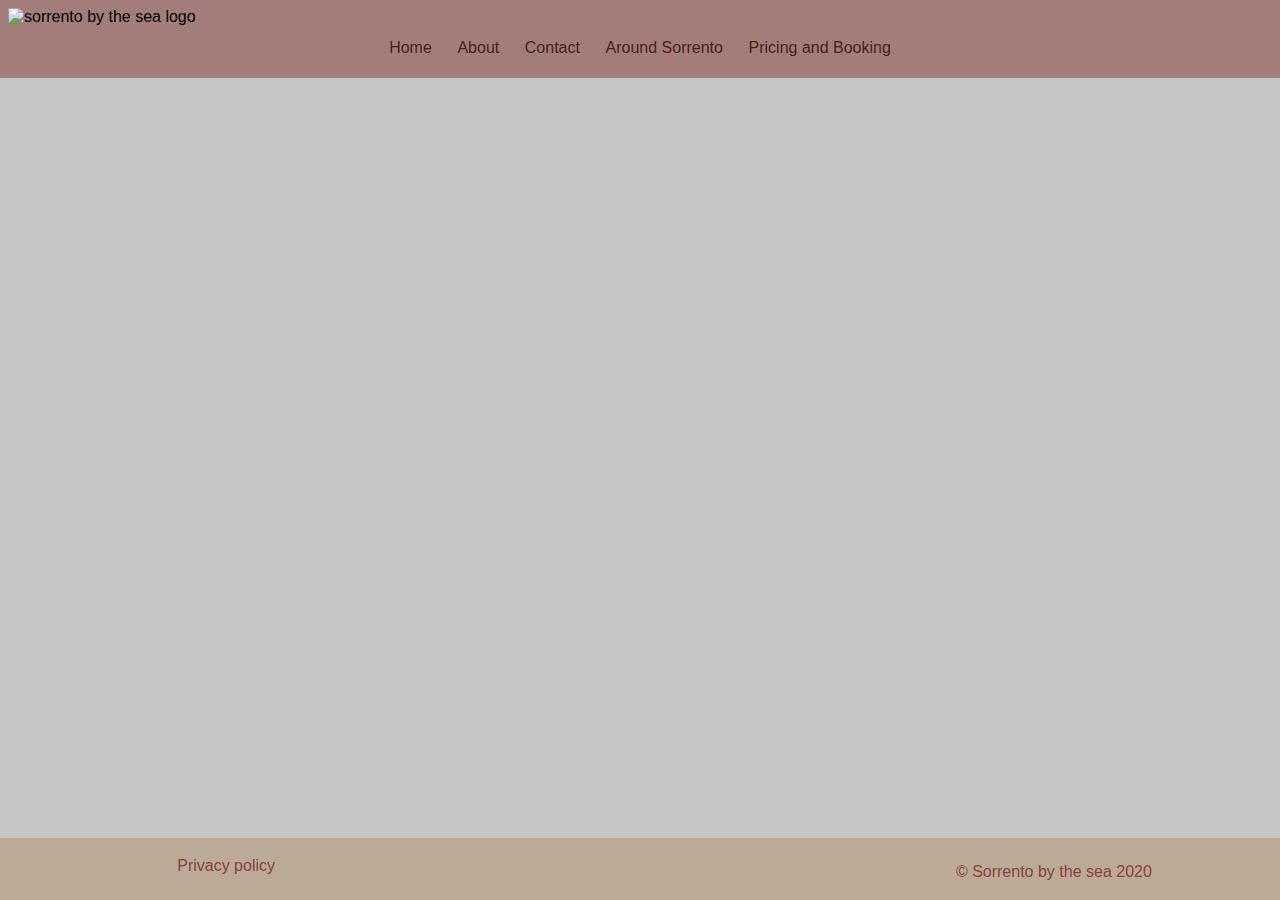
==== about.html @ cc8128b2 "added code to pages" ====
<!DOCTYPE html>
<html lang="en">
<head>
    <title>About Sorrento</title>
    <link rel="stylesheet" href="https://cdnjs.cloudflare.com/ajax/libs/font-awesome/5.15.1/css/all.min.css" integrity="sha512-+4zCK9k+qNFUR5X+cKL9EIR+ZOhtIloNl9GIKS57V1MyNsYpYcUrUeQc9vNfzsWfV28IaLL3i96P9sdNyeRssA==" crossorigin="anonymous" />
    <link rel="stylesheet" href="styles.css">
    <meta name="viewport" content="width,initial-scale=1"> 
    <meta charset="UTF-8">
    <link rel="icon" href="images/1-2-beach-png-images.png">
</head>
<body>
    <header class="header">
        <img class="logo" src="images/sorrento_by_the_sea_logo.jpg" alt="sorrento by the sea logo">
        <nav class="navigation">
            <a href="index.html">Home</a>
            <a href="about.html" class="active">About</a>
            <a href="contact.html">Contact</a>
            <a href="aroundsorrento.html">Around Sorrento</a>
            <a href="pricingandbooking.html">Pricing and Booking</a>
        </nav>
    </header>
    <main class="content"></main>
    <footer class="footer">
        <nav class="secondary-nav">
            <a href="privacy.html">Privacy policy</a>
        </nav>
        <nav class="social">
            <a href="https://instagram.com/sorrentoVictoria">
                <i class="fab fa-instagram"></i>
            </a>
            <a href="https://facebook.com/sorrentoVictoria">
                <i class="fab fa-facebook-f"></i>
            </a>
            <a href="https://airbnb.com/sorrento">
                <i class="fab fa-airbnb"></i>
            </a>
        </nav>
        <p class="copyright">
            &copy; Sorrento by the sea 2020
        </p>
    </footer>
</body>
</html>
---- styles.css ----
/* variables */
:root {
    --main-font: Helvetica, Calibri, sans-serif;
    --nav-link: #4d1d18;
    --nav-hover: #555555;
    --main-heading: #87423c;
    --main-heading-size: 36px;
    --sub-heading: #4d1d18;
    --sub-heading-size: 24px;
    --content-lh: 150%;
    --content-link: #87423c;
    --footer-link: #87423c;
    /* theme colors */
--primary-color: #5e201dff;
--primary-light: #a37d79ff;
--primary-mid: #c5c7c6ff;
--secondary-dark: #434f41ff;
--light-brown: #bcaa99ff;
}

html {
    min-height: 100vh;
}

body {
    font-family: var(--main-font);
    background-color: var(--primary-mid);
    min-height: 100vh;
    display: grid;
    grid-template-rows: auto 1fr auto;
    margin: 0;
}

h1 {
    color: var(--main-heading);
    font-size: var(--main-heading-size);
}

h2 {
    color: var(--sub-heading);
    font-size: var(--sub-heading-size);
}

.header {
    background-color: var(--primary-light);
    padding: 0.5em;
    display: grid;
    grid-template-rows: auto auto;
}

.logo {
    width: 300px;
    justify-self: start;
    align-self: center;
}


.navigation {
    display: flex;
    flex-direction: row;
    justify-self: center;
    align-self: center;
    
}

.navigation a {
    text-decoration: none;
    color: var(--nav-link);
    padding: 0.8em;
}

.navigation a:hover {
    color: var(--nav-hover);
}

.active {
    
}
.content {
    line-height: var(--content-lh);
}

.content a {
    color: var(--content-link);
}
.footer {
    color: var(--footer-link);
    display: grid;
    grid-template-columns: 1fr 1fr 1fr;
    background-color: var(--light-brown);
    padding: 1.2em;
}

.social {
    grid-column-start: 2;
    justify-self: center;
}

.social a {
    color: var(--footer-link);
    text-decoration: none;
    padding: 0.8em 1em;
    font-size: 1.3em;
}

.secondary-nav {
    grid-column-start: 1;
    justify-self: center;
}

.secondary-nav a {
    text-decoration: none;
    color: var(--footer-link);
    align-self: end;
}

.copyright {
    grid-column-start: 3;
    justify-self: center;
    align-self: end;
    margin: 0;
}
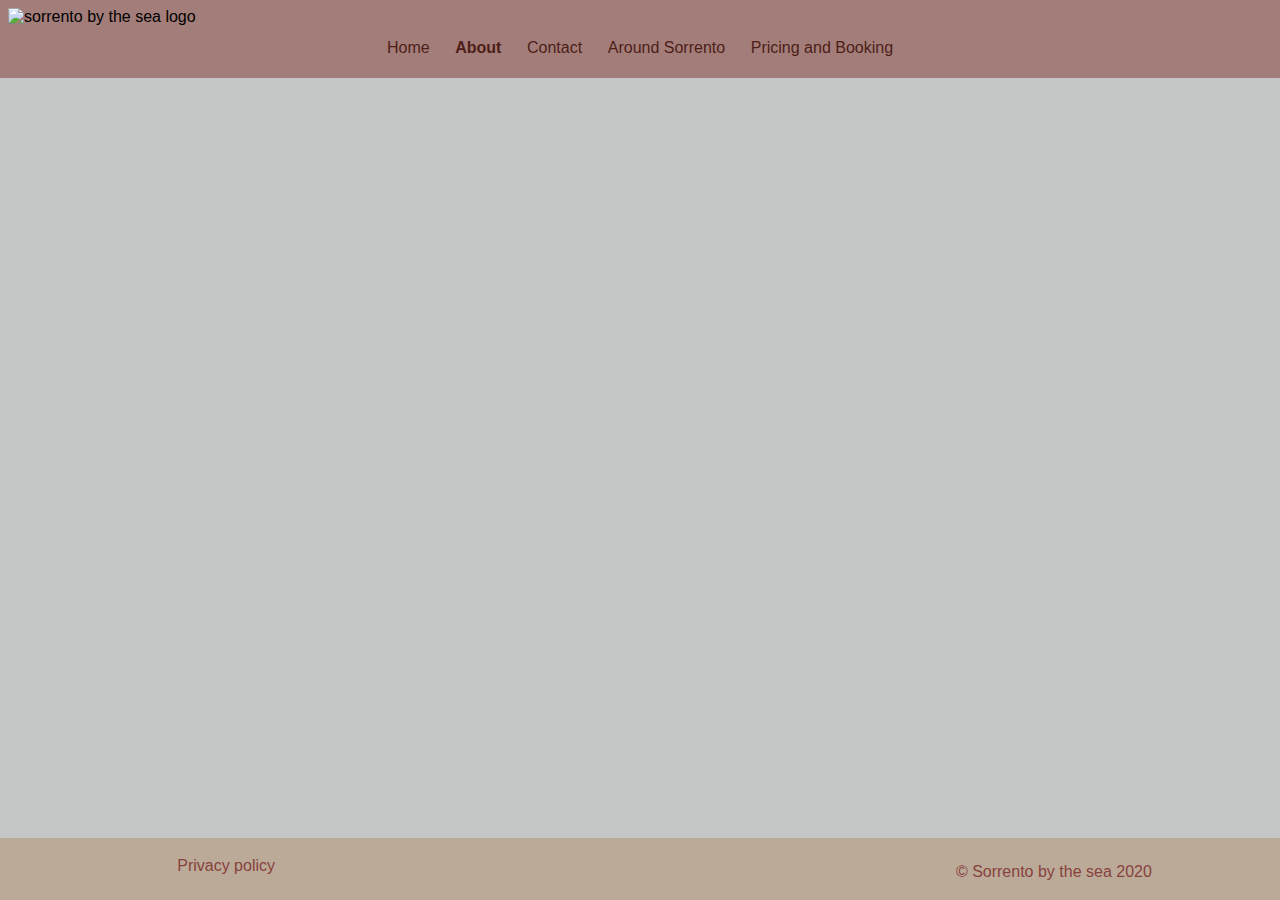
==== commit f530c0f0: "added styles to conact form" ====
--- a/about.html
+++ b/about.html
@@ -25,13 +25,13 @@
             <a href="privacy.html">Privacy policy</a>
         </nav>
         <nav class="social">
-            <a href="https://instagram.com/sorrentoVictoria">
+            <a href="https://www.instagram.com/explore/locations/236013311/sorrento-victoria-australia/">
                 <i class="fab fa-instagram"></i>
             </a>
             <a href="https://facebook.com/sorrentoVictoria">
                 <i class="fab fa-facebook-f"></i>
             </a>
-            <a href="https://airbnb.com/sorrento">
+            <a href="https://www.airbnb.com.au/sorrento-australia/stays">
                 <i class="fab fa-airbnb"></i>
             </a>
         </nav>
--- a/styles.css
+++ b/styles.css
@@ -54,7 +54,9 @@
     align-self: center;
 }
 
+.home link {
 
+}
 .navigation {
     display: flex;
     flex-direction: row;
@@ -73,8 +75,8 @@
     color: var(--nav-hover);
 }
 
-.active {
-    
+.navigation .active {
+    font-weight: bold;
 }
 .content {
     line-height: var(--content-lh);
@@ -119,4 +121,38 @@
     justify-self: center;
     align-self: end;
     margin: 0;
+}
+/* contact page */
+#contact {
+    max-width: 640px;
+    margin: auto;
+    margin-top: 4em;
+}
+
+.lable {
+    display: block;
+    margin-top: 1em;
+}
+
+.input {
+    min-width: 100%;
+    padding: 0.5em;
+    border: 1px solid var(--primary-light);
+    border-radius: 0.5em;
+    box-sizing: border-box;
+}
+
+.buttons {
+    display: flex;
+    flex-direction: row;
+    justify-content: space-between;
+}
+
+.button {
+    padding: 0.5em;
+    background-color: var(--primary-color);
+    color: white;
+    min-width: width 80px;
+    border: 1px solid var(--primary-color);
+    border-radius: 0.5em;
 }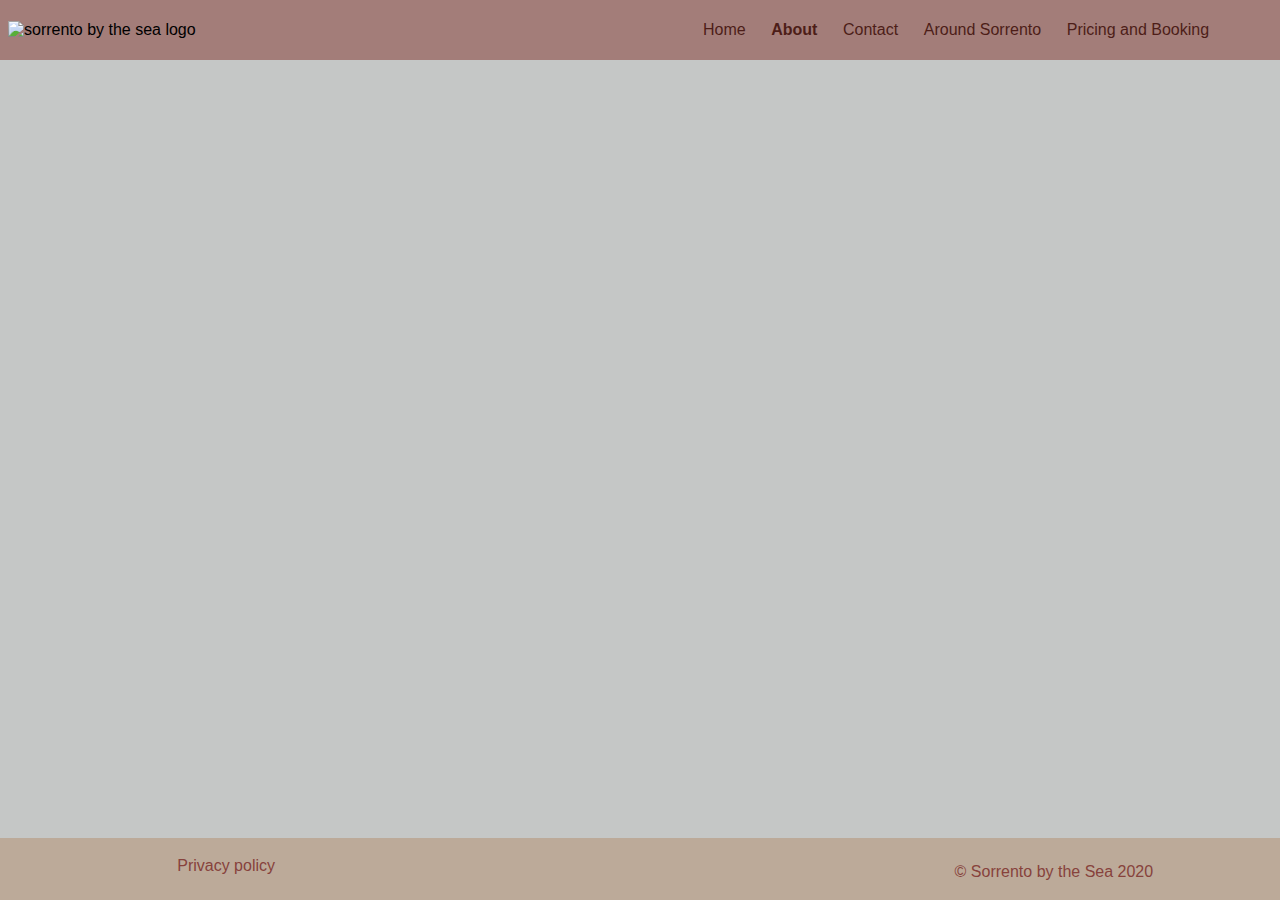
==== commit 9fed98ae: "update css for contact page" ====
--- a/about.html
+++ b/about.html
@@ -36,7 +36,7 @@
             </a>
         </nav>
         <p class="copyright">
-            &copy; Sorrento by the sea 2020
+            &copy; Sorrento by the Sea 2020
         </p>
     </footer>
 </body>
--- a/styles.css
+++ b/styles.css
@@ -45,7 +45,7 @@
     background-color: var(--primary-light);
     padding: 0.5em;
     display: grid;
-    grid-template-rows: auto auto;
+    grid-template-columns: 1fr 1fr;
 }
 
 .logo {
@@ -54,8 +54,8 @@
     align-self: center;
 }
 
-.home link {
-
+.home-link {
+    justify-self: center;
 }
 .navigation {
     display: flex;
@@ -129,7 +129,7 @@
     margin-top: 4em;
 }
 
-.lable {
+.label {
     display: block;
     margin-top: 1em;
 }
@@ -152,7 +152,7 @@
     padding: 0.5em;
     background-color: var(--primary-color);
     color: white;
-    min-width: width 80px;
+    min-width: 80px;
     border: 1px solid var(--primary-color);
     border-radius: 0.5em;
 }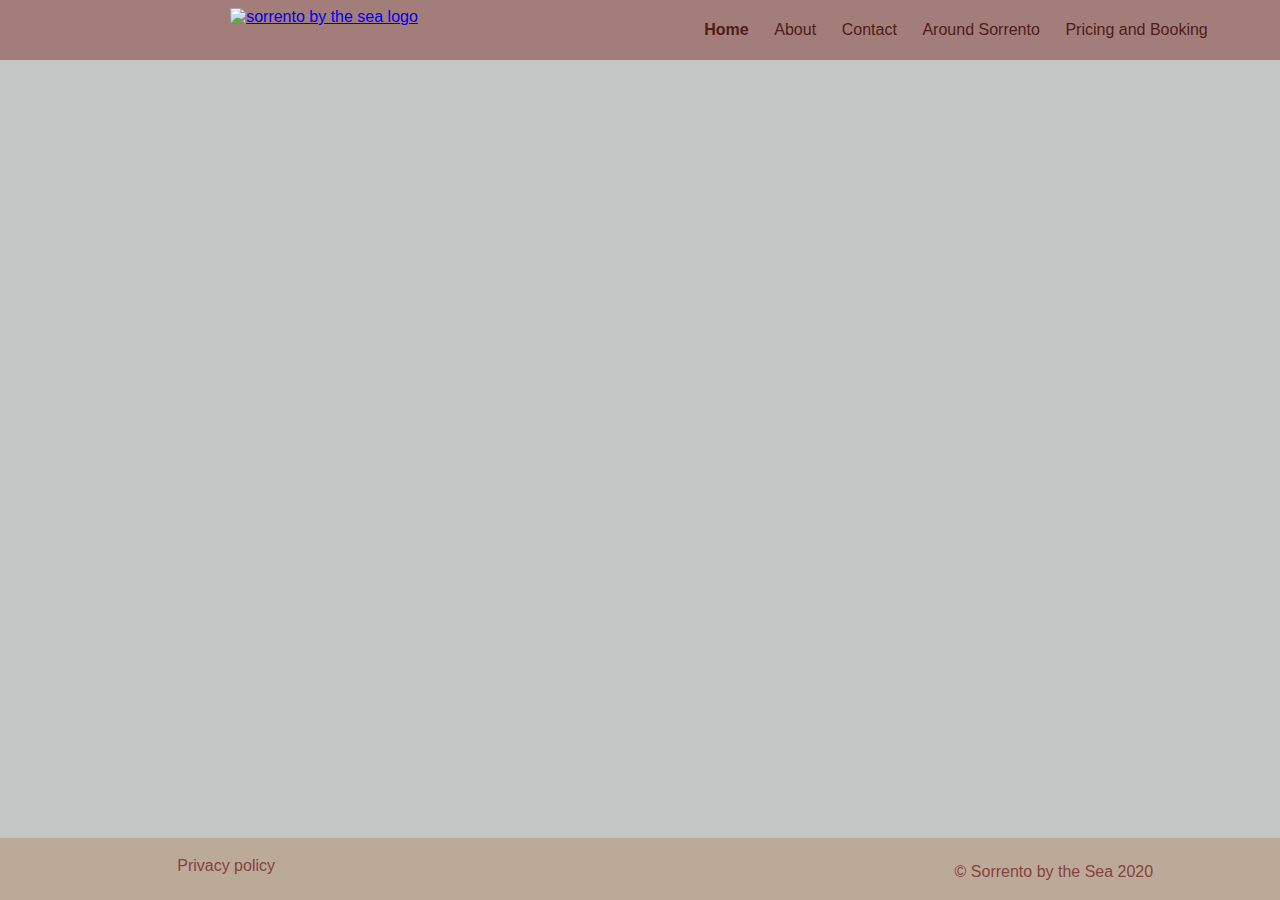
==== commit 322e0d92: "added to responsive.css" ====
--- a/about.html
+++ b/about.html
@@ -4,16 +4,23 @@
     <title>About Sorrento</title>
     <link rel="stylesheet" href="https://cdnjs.cloudflare.com/ajax/libs/font-awesome/5.15.1/css/all.min.css" integrity="sha512-+4zCK9k+qNFUR5X+cKL9EIR+ZOhtIloNl9GIKS57V1MyNsYpYcUrUeQc9vNfzsWfV28IaLL3i96P9sdNyeRssA==" crossorigin="anonymous" />
     <link rel="stylesheet" href="styles.css">
+    <link rel="stylesheet" href="responsive.css">
     <meta name="viewport" content="width,initial-scale=1"> 
     <meta charset="UTF-8">
     <link rel="icon" href="images/1-2-beach-png-images.png">
+    <script src="script.js"></script>
 </head>
 <body>
     <header class="header">
+        <a href="index.html" class="home-link">
         <img class="logo" src="images/sorrento_by_the_sea_logo.jpg" alt="sorrento by the sea logo">
+        </a> 
+        <button id="navbutton">
+            <i class="fas fa-bars"></i>
+        </button>
         <nav class="navigation">
-            <a href="index.html">Home</a>
-            <a href="about.html" class="active">About</a>
+            <a href="index.html" class="active">Home</a>
+            <a href="about.html">About</a>
             <a href="contact.html">Contact</a>
             <a href="aroundsorrento.html">Around Sorrento</a>
             <a href="pricingandbooking.html">Pricing and Booking</a>
--- a/styles.css
+++ b/styles.css
@@ -56,6 +56,22 @@
 
 .home-link {
     justify-self: center;
+}
+
+#navbutton {
+width: 52px;
+height: 52px;
+background-color: transparent;
+border: 1px solid var(--secondary-dark);
+color: var(--secondary-dark);
+font-size: 28px;
+border-radius: 0.3rem;
+display: none;
+}
+
+#navbutton:focus {
+    outline: transparent;
+    background-color: var(--nav-link);
 }
 .navigation {
     display: flex;
--- a/responsive.css
+++ b/responsive.css
@@ -0,0 +1,45 @@
+/* responsive styles */
+@media screen and ( max-width: 576px ) {
+    /*   when media is screen and its max width is smaller than 576px, the following rules are applied */
+      .header {
+        grid-template-columns: 1fr 1fr;
+      }
+      .home-link {
+          justify-self: start; 
+          grid-row-start: 1;
+          grid-column-start: 1;
+      }
+      #navbutton {
+        display: block;
+        grid-row-start: 1;
+        grid-column-start: 2;
+        justify-self: end;
+        margin: 0.3em;
+      }
+      .logo {
+        grid-row-start: 1;
+        grid-column-start: 1;
+        max-width: 200px;
+        justify-self: start;
+        align-self: center;
+      }
+      .navigation {
+        flex-direction: column;
+        min-width: 100vh;
+        grid-row-start: 1;
+        grid-column-start: 1;
+        grid-column-end: 3;
+        max-height: 0;
+        overflow: hidden;
+      }
+      .navigation.open {
+        max-height: 50vh;
+      }
+      .navigation a {
+        border-bottom: 1px solid #4d1d18;
+      }
+
+      .social {
+          
+      }
+    }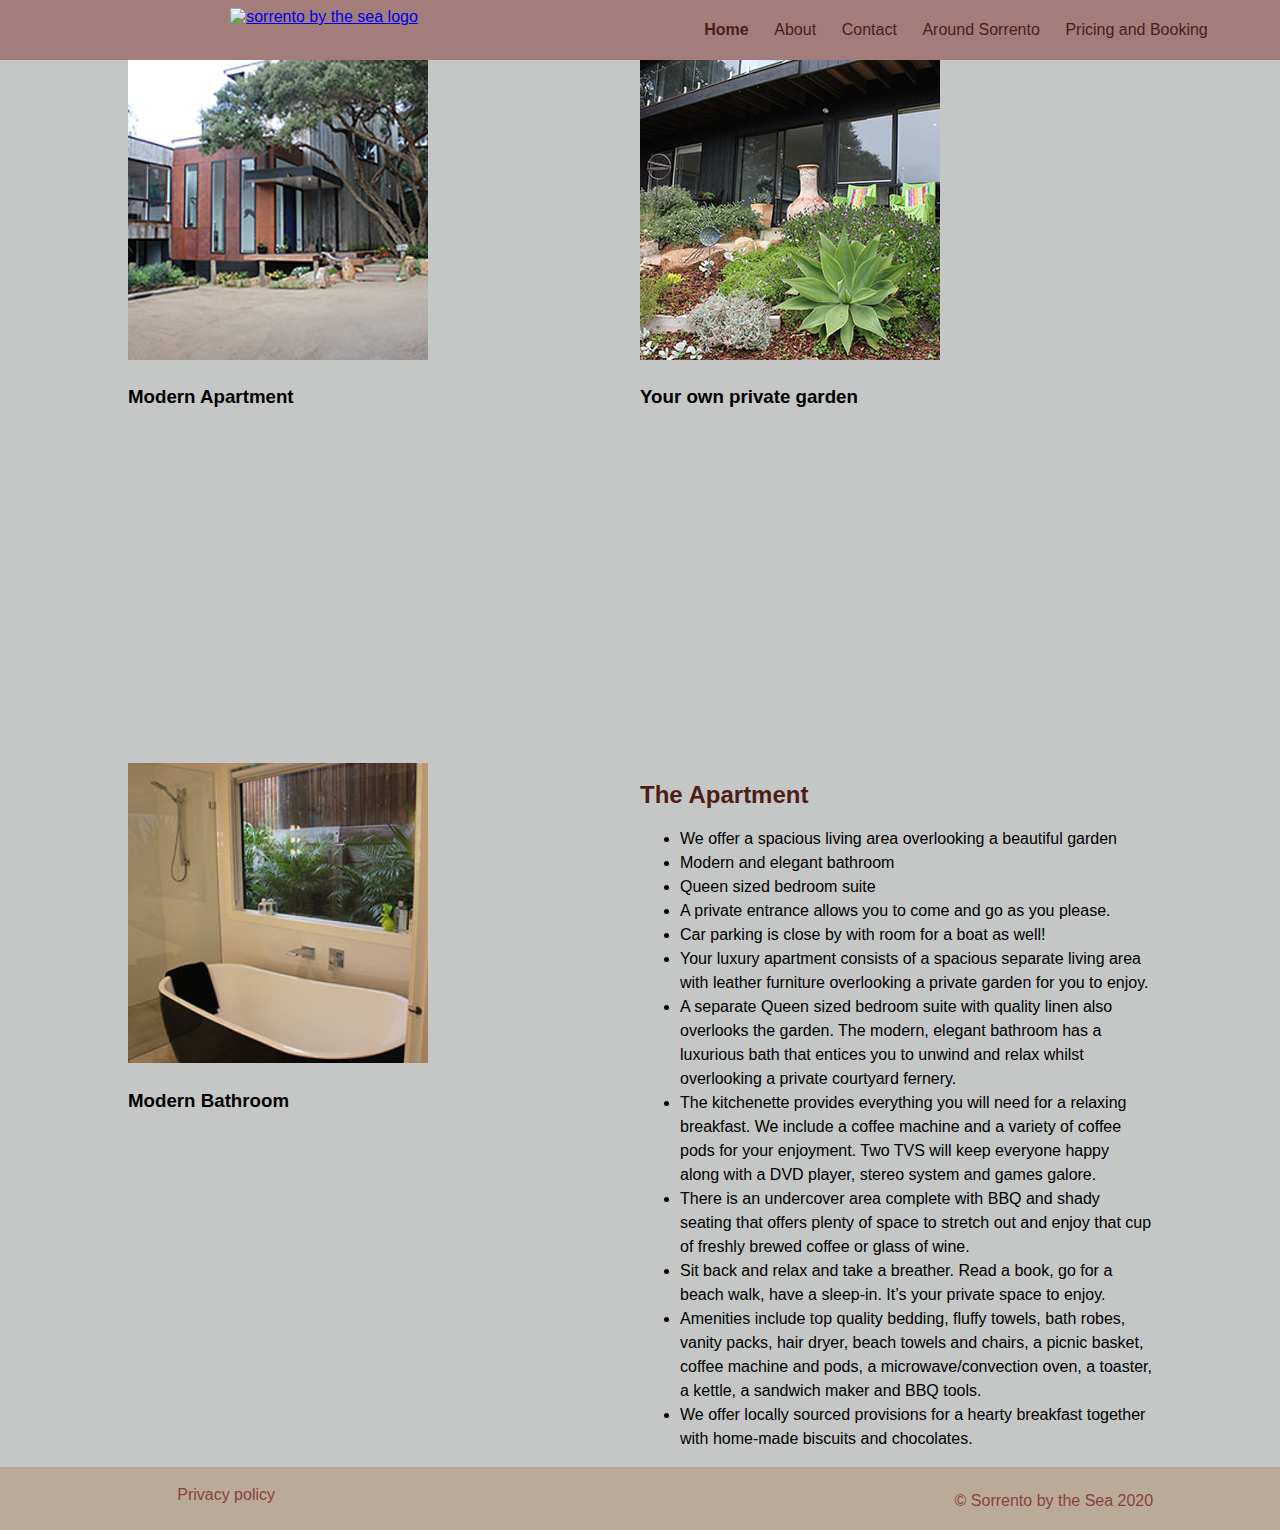
==== commit 75051aef: "Adding main cont to index, about & arroundsorrento" ====
--- a/about.html
+++ b/about.html
@@ -1,20 +1,23 @@
 <!DOCTYPE html>
 <html lang="en">
+
 <head>
-    <title>About Sorrento</title>
-    <link rel="stylesheet" href="https://cdnjs.cloudflare.com/ajax/libs/font-awesome/5.15.1/css/all.min.css" integrity="sha512-+4zCK9k+qNFUR5X+cKL9EIR+ZOhtIloNl9GIKS57V1MyNsYpYcUrUeQc9vNfzsWfV28IaLL3i96P9sdNyeRssA==" crossorigin="anonymous" />
+    <title>Welcome to Sorrento by the Sea </title>
+    <meta charset="UTF-8">
+    <meta name="viewport" content="width,initial-scale=1">
+    <link rel="stylesheet" href="https://cdnjs.cloudflare.com/ajax/libs/font-awesome/5.15.1/css/all.min.css"
+        integrity="sha512-+4zCK9k+qNFUR5X+cKL9EIR+ZOhtIloNl9GIKS57V1MyNsYpYcUrUeQc9vNfzsWfV28IaLL3i96P9sdNyeRssA=="
+        crossorigin="anonymous" />
     <link rel="stylesheet" href="styles.css">
     <link rel="stylesheet" href="responsive.css">
-    <meta name="viewport" content="width,initial-scale=1"> 
-    <meta charset="UTF-8">
     <link rel="icon" href="images/1-2-beach-png-images.png">
     <script src="script.js"></script>
-</head>
+
 <body>
     <header class="header">
         <a href="index.html" class="home-link">
-        <img class="logo" src="images/sorrento_by_the_sea_logo.jpg" alt="sorrento by the sea logo">
-        </a> 
+            <img class="logo" src="images/sorrento_by_the_sea_logo.jpg" alt="sorrento by the sea logo">
+        </a>
         <button id="navbutton">
             <i class="fas fa-bars"></i>
         </button>
@@ -26,7 +29,49 @@
             <a href="pricingandbooking.html">Pricing and Booking</a>
         </nav>
     </header>
-    <main class="content"></main>
+    <main class="content">
+        <div class="item">
+            <img src="images/apartment_front.jpg">
+            <h3>Modern Apartment</h3>
+        </div>
+        <div class="item">
+            <img src="images/apartment_garden.jpg">
+            <h3>Your own private garden</h3>
+        </div>
+        <div class="item">
+            <img src="images/apartment_bath.jpg">
+            <h3>Modern Bathroom</h3>
+        </div>
+            <div class="wide">
+                <h2>The Apartment</h2>
+                <ul>
+                    <li>We offer a spacious living area overlooking a beautiful garden</li>
+                    <li>Modern and elegant bathroom</li>
+                    <li>Queen sized bedroom suite</li>
+                    <li>A private entrance allows you to come and go as you please.</li>
+                    <li>Car parking is close by with room for a boat as well!</li>
+                    <li>Your luxury apartment consists of a spacious separate living area with leather furniture
+                        overlooking a private garden for you to enjoy. </li>
+                    <li>A separate Queen sized bedroom suite with quality linen also overlooks the garden. The modern,
+                        elegant bathroom has a luxurious bath that entices you to unwind and relax whilst overlooking a
+                        private courtyard fernery. </li>
+                    <li>The kitchenette provides everything you will need for a relaxing breakfast. We include a coffee
+                        machine and a variety of coffee pods for your enjoyment. Two TVS will keep everyone happy along
+                        with a DVD player, stereo system and games galore. </li>
+                    <li>There is an undercover area complete with BBQ and shady seating that offers plenty of space to
+                        stretch out and enjoy that cup of freshly brewed coffee or glass of wine. </li>
+                    <li>Sit back and relax and take a breather. Read a book, go for a beach walk, have a sleep-in. It’s
+                        your private space to enjoy.
+                    <li>Amenities include top quality bedding, fluffy towels, bath robes, vanity packs, hair dryer,
+                        beach towels and chairs, a picnic basket, coffee machine and pods, a microwave/convection oven,
+                        a toaster, a kettle, a sandwich maker and BBQ tools. </li>
+                    <li>We offer locally sourced provisions for a hearty breakfast together with home-made biscuits and
+                        chocolates.</li>
+
+                </ul>
+            </div>
+        </div>
+    </main>
     <footer class="footer">
         <nav class="secondary-nav">
             <a href="privacy.html">Privacy policy</a>
@@ -47,4 +92,5 @@
         </p>
     </footer>
 </body>
+
 </html>--- a/styles.css
+++ b/styles.css
@@ -96,6 +96,12 @@
 }
 .content {
     line-height: var(--content-lh);
+    max-width: 1024px;
+    margin: auto;
+    display: grid;
+    grid-template-columns: 1fr 1fr;
+    grid-template-rows: 1fr 1fr;
+    grid-gap: 0px;
 }
 
 .content a {
@@ -108,6 +114,27 @@
     background-color: var(--light-brown);
     padding: 1.2em;
 }
+#video {
+    grid-column: span 2;
+    justify-self: end;
+}
+.video-paragraph {
+    justify-self: start;
+    align-self: start;
+}
+
+.item {
+    grid-column: span 1;
+}
+
+.item img {
+    max-width: 100%;
+    width: 300px;
+    height: 300px;
+    object-fit: cover;
+    object-position: center;
+    justify-self: end;
+}
 
 .social {
     grid-column-start: 2;
@@ -117,7 +144,7 @@
 .social a {
     color: var(--footer-link);
     text-decoration: none;
-    padding: 0.8em 1em;
+    padding: 0.5em 0.5em;
     font-size: 1.3em;
 }
 
@@ -171,4 +198,13 @@
     min-width: 80px;
     border: 1px solid var(--primary-color);
     border-radius: 0.5em;
+}
+/* slideshow */
+#slideshow {
+    height: 50vh;
+}
+#slideshow .slides img {
+    width: 100%;
+    height: 500px;
+    object-fit: cover;
 }--- a/responsive.css
+++ b/responsive.css
@@ -2,7 +2,7 @@
 @media screen and ( max-width: 576px ) {
     /*   when media is screen and its max width is smaller than 576px, the following rules are applied */
       .header {
-        grid-template-columns: 1fr 1fr;
+        grid-template-columns: 1fr;
       }
       .home-link {
           justify-self: start; 
@@ -25,8 +25,8 @@
       }
       .navigation {
         flex-direction: column;
-        min-width: 100vh;
-        grid-row-start: 1;
+        min-width: auto;
+        grid-row-start: 2;
         grid-column-start: 1;
         grid-column-end: 3;
         max-height: 0;
@@ -38,8 +38,30 @@
       .navigation a {
         border-bottom: 1px solid #4d1d18;
       }
+      .social {
+        justify-self: center;
+        align-self: center;
+      }
+      .social a { 
+      font-size: 1em;
+      padding: 0.2;
+      margin: 0;
+      }
 
-      .social {
-          
+      .copyright {
+        font-size: 0.7em;
+        justify-self: end;
+        align-self: center;
+      }
+      .secondary-nav {
+        font-size: 0.6em;
+        justify-self: center;
+        align-self: center;
+      }
+
+      .footer {
+        display: grid;
+        grid-template-columns: auto 1fr auto;
+        padding: 1em;
       }
     }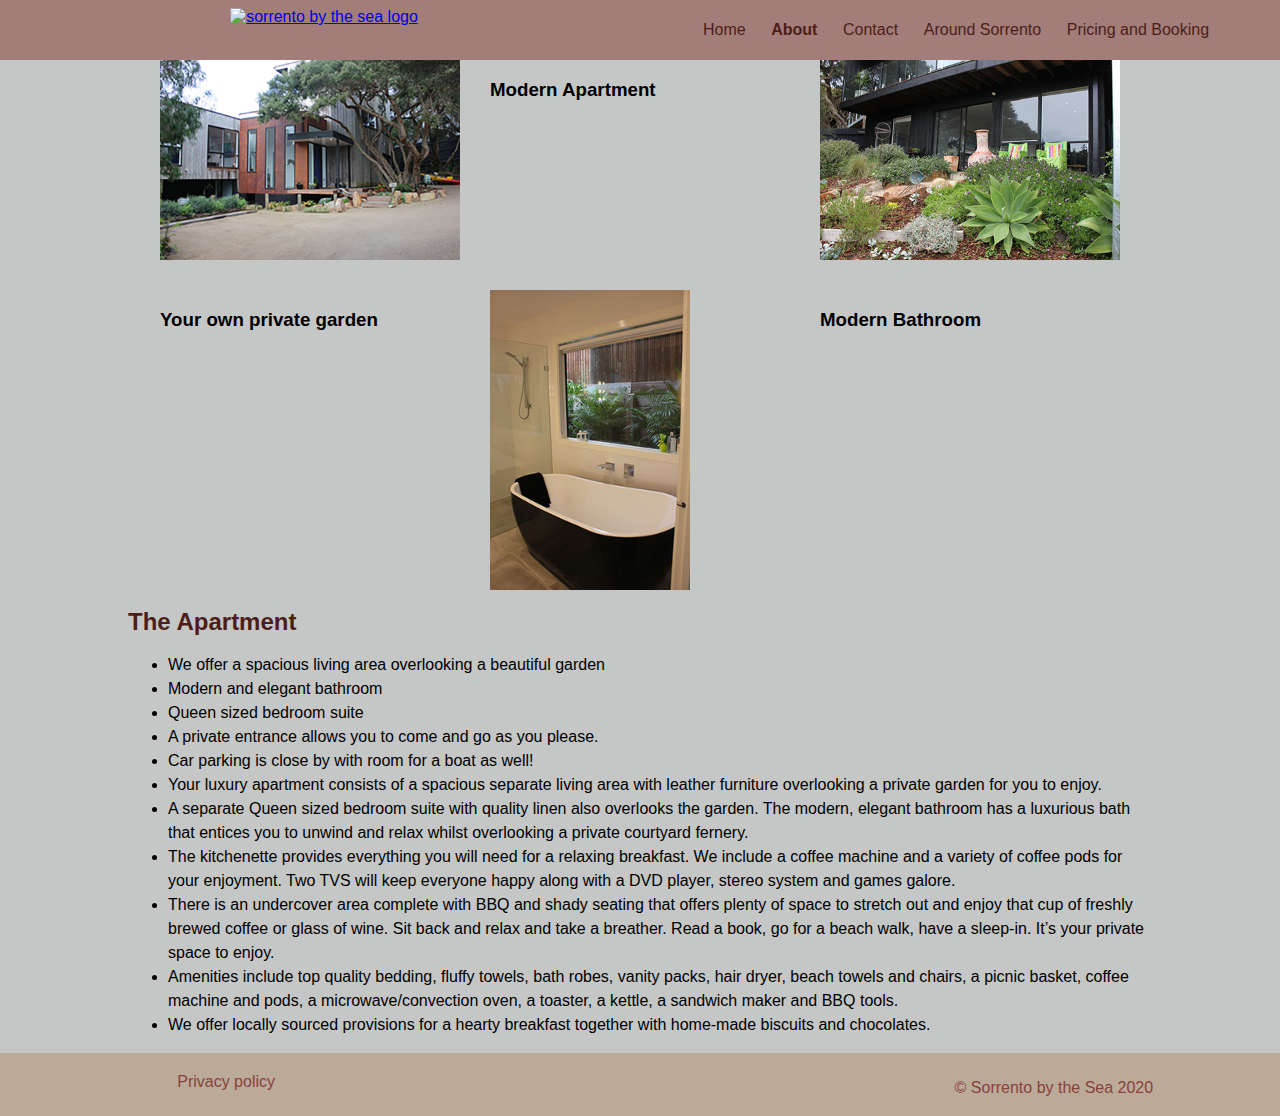
==== commit 6f4dd787: "Active class added" ====
--- a/about.html
+++ b/about.html
@@ -4,7 +4,7 @@
 <head>
     <title>Welcome to Sorrento by the Sea </title>
     <meta charset="UTF-8">
-    <meta name="viewport" content="width,initial-scale=1">
+    <meta name="viewport" content="width=device-width,initial-scale=1">
     <link rel="stylesheet" href="https://cdnjs.cloudflare.com/ajax/libs/font-awesome/5.15.1/css/all.min.css"
         integrity="sha512-+4zCK9k+qNFUR5X+cKL9EIR+ZOhtIloNl9GIKS57V1MyNsYpYcUrUeQc9vNfzsWfV28IaLL3i96P9sdNyeRssA=="
         crossorigin="anonymous" />
@@ -22,26 +22,26 @@
             <i class="fas fa-bars"></i>
         </button>
         <nav class="navigation">
-            <a href="index.html" class="active">Home</a>
-            <a href="about.html">About</a>
+            <a href="index.html" >Home</a>
+            <a href="about.html" class="active">About</a>
             <a href="contact.html">Contact</a>
             <a href="aroundsorrento.html">Around Sorrento</a>
             <a href="pricingandbooking.html">Pricing and Booking</a>
         </nav>
     </header>
-    <main class="content">
-        <div class="item">
+    <main class="main-content">
+        <div class="item-about">
             <img src="images/apartment_front.jpg">
             <h3>Modern Apartment</h3>
-        </div>
-        <div class="item">
+        
             <img src="images/apartment_garden.jpg">
             <h3>Your own private garden</h3>
-        </div>
-        <div class="item">
+        
             <img src="images/apartment_bath.jpg">
             <h3>Modern Bathroom</h3>
         </div>
+       
+        
             <div class="wide">
                 <h2>The Apartment</h2>
                 <ul>
@@ -50,28 +50,28 @@
                     <li>Queen sized bedroom suite</li>
                     <li>A private entrance allows you to come and go as you please.</li>
                     <li>Car parking is close by with room for a boat as well!</li>
-                    <li>Your luxury apartment consists of a spacious separate living area with leather furniture
-                        overlooking a private garden for you to enjoy. </li>
-                    <li>A separate Queen sized bedroom suite with quality linen also overlooks the garden. The modern,
-                        elegant bathroom has a luxurious bath that entices you to unwind and relax whilst overlooking a
-                        private courtyard fernery. </li>
-                    <li>The kitchenette provides everything you will need for a relaxing breakfast. We include a coffee
-                        machine and a variety of coffee pods for your enjoyment. Two TVS will keep everyone happy along
-                        with a DVD player, stereo system and games galore. </li>
-                    <li>There is an undercover area complete with BBQ and shady seating that offers plenty of space to
-                        stretch out and enjoy that cup of freshly brewed coffee or glass of wine. </li>
-                    <li>Sit back and relax and take a breather. Read a book, go for a beach walk, have a sleep-in. It’s
-                        your private space to enjoy.
-                    <li>Amenities include top quality bedding, fluffy towels, bath robes, vanity packs, hair dryer,
-                        beach towels and chairs, a picnic basket, coffee machine and pods, a microwave/convection oven,
-                        a toaster, a kettle, a sandwich maker and BBQ tools. </li>
+                    <li>Your luxury apartment consists of a spacious separate living area with leather furniture overlooking a
+                      private garden for you to enjoy.</li>
+                    <li>A separate Queen sized bedroom suite with quality linen also overlooks the garden. The modern, elegant
+                      bathroom has a luxurious bath that entices you to unwind and relax whilst overlooking a private courtyard
+                      fernery.</li>
+                    <li>The kitchenette provides everything you will need for a relaxing breakfast. We include a coffee machine
+                      and a variety of coffee pods for your enjoyment. Two TVS will keep everyone happy along with a DVD player,
+                      stereo system and games galore. </li>
+                    <li>There is an undercover area complete with BBQ and shady seating that offers plenty of space to stretch out
+                      and enjoy that cup of freshly brewed coffee or glass of wine.
+                      Sit back and relax and take a breather. Read a book, go for a beach walk, have a sleep-in. It’s your private
+                      space to enjoy. </li>
+                    <li>Amenities include top quality bedding, fluffy towels, bath robes, vanity packs, hair dryer, beach towels
+                      and chairs, a picnic basket, coffee machine and pods, a microwave/convection oven, a toaster, a kettle, a
+                      sandwich maker and BBQ tools.</li>
                     <li>We offer locally sourced provisions for a hearty breakfast together with home-made biscuits and
-                        chocolates.</li>
-
-                </ul>
+                      chocolates.</li>
+                  </ul>
             </div>
         </div>
     </main>
+    
     <footer class="footer">
         <nav class="secondary-nav">
             <a href="privacy.html">Privacy policy</a>
--- a/styles.css
+++ b/styles.css
@@ -86,41 +86,76 @@
     color: var(--nav-link);
     padding: 0.8em;
 }
+.navigation a:link {
+    color: var(--nav-link);
+}
+
+.navigation a:visited {
+    color: white;
+}
 
 .navigation a:hover {
     color: var(--nav-hover);
 }
 
+.navigation a:active {
+    color: white;
+}
+
 .navigation .active {
     font-weight: bold;
 }
-.content {
+/* .content {
     line-height: var(--content-lh);
     max-width: 1024px;
     margin: auto;
+    padding: 60px;
     display: grid;
     grid-template-columns: 1fr 1fr;
     grid-template-rows: 1fr 1fr;
     grid-gap: 0px;
+    justify-self: start;
+} */
+
+.content img {
+    justify-self: start;
+    align-self: end;
+    grid-area: 3;
+
 }
 
 .content a {
     color: var(--content-link);
 }
+.main-content {
+    line-height: var(--content-lh);
+    max-width: 1024px;
+    margin: auto;
+    /* display: grid; */
+   
+    /* justify-self: center; */
+    /* align-self: center; */
+}
+
+.item-about img {
+    max-width: 300px;
+    max-height: 300px;
+}
+
+.item-about {
+    display: grid;
+    grid-template-columns:  1fr 1fr 1fr;
+    grid-gap: 30px;
+    align-self: center;
+    justify-self: center;
+}
+
 .footer {
     color: var(--footer-link);
     display: grid;
     grid-template-columns: 1fr 1fr 1fr;
     background-color: var(--light-brown);
     padding: 1.2em;
-}
-#video {
-    grid-column: span 2;
-    justify-self: end;
-}
-.video-paragraph {
-    justify-self: start;
-    align-self: start;
 }
 
 .item {
@@ -170,6 +205,8 @@
     max-width: 640px;
     margin: auto;
     margin-top: 4em;
+    align-self: center;
+    justify-self: center;
 }
 
 .label {
@@ -207,4 +244,68 @@
     width: 100%;
     height: 500px;
     object-fit: cover;
-}+}
+
+.contact-content {
+    display: grid;
+    grid-template-columns: 1fr 1fr;
+    grid-template-rows: 1fr;
+}
+
+#map {
+    justify-self: center;
+    align-self: center;
+}
+
+/* home grid */
+.grid-container {
+    display: grid;
+    margin: 80px;
+    grid-template-columns: 1fr, 1fr;
+    grid-template-rows: 1fr, 1fr;
+    grid-gap: 10px;
+    padding: 10px;
+  }
+  
+  .grid-container > div {
+    text-align: center;
+    padding: 20px 0;
+    font-size: 30px;
+  }
+  
+  .item1 {
+   grid-column: 1;
+  }
+
+  .item2 {
+    grid-column: 2;
+  }
+
+  .item3 {
+    grid-column: 1;
+  }
+
+  .item4 {
+    grid-column: 2;
+  }
+
+  .grid-container {
+      grid-template-areas: 4;
+  }
+
+  #video {
+    grid-column: 2;
+    justify-self: center;
+    max-width: auto;
+}
+
+
+/* .image-text {
+    justify-self: start;
+    grid-area: 4;
+}
+
+.video-text {
+    justify-self: end;
+    grid-column: 1;
+} */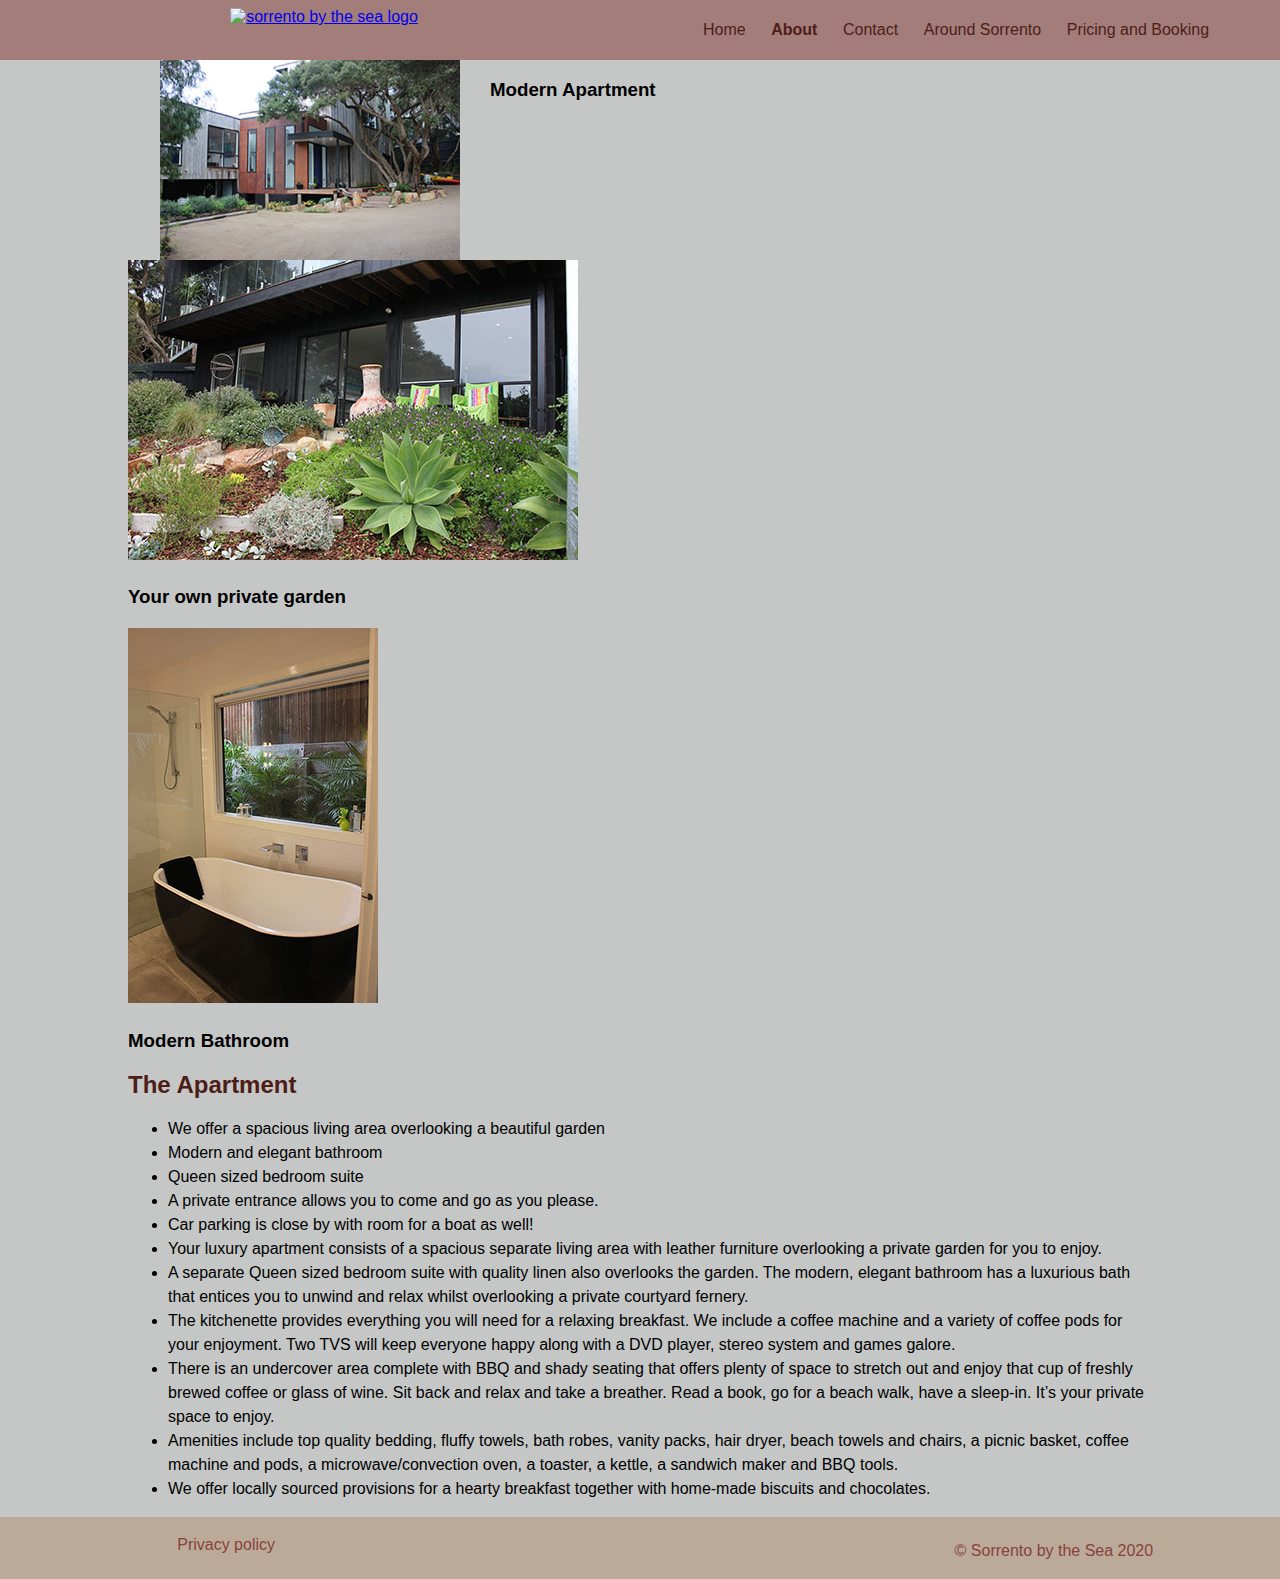
==== commit 21ba7014: "added responsiveness and local area" ====
--- a/about.html
+++ b/about.html
@@ -33,10 +33,12 @@
         <div class="item-about">
             <img src="images/apartment_front.jpg">
             <h3>Modern Apartment</h3>
-        
+        </div>
+        <div>
             <img src="images/apartment_garden.jpg">
             <h3>Your own private garden</h3>
-        
+        </div>
+          <div>
             <img src="images/apartment_bath.jpg">
             <h3>Modern Bathroom</h3>
         </div>
--- a/styles.css
+++ b/styles.css
@@ -105,17 +105,17 @@
 .navigation .active {
     font-weight: bold;
 }
-/* .content {
+ .content { 
     line-height: var(--content-lh);
     max-width: 1024px;
-    margin: auto;
+    margin: 30px auto;
     padding: 60px;
     display: grid;
     grid-template-columns: 1fr 1fr;
     grid-template-rows: 1fr 1fr;
     grid-gap: 0px;
     justify-self: start;
-} */
+} 
 
 .content img {
     justify-self: start;
@@ -204,9 +204,13 @@
 #contact {
     max-width: 640px;
     margin: auto;
-    margin-top: 4em;
-    align-self: center;
-    justify-self: center;
+    /* margin-top: 4em; */
+    align-self: center;
+    justify-self: center;
+}
+
+.contact-details {
+    
 }
 
 .label {
@@ -255,6 +259,9 @@
 #map {
     justify-self: center;
     align-self: center;
+    min-width: 100%;
+    grid-column-start: 2;
+    grid-column-end: 3;
 }
 
 /* home grid */
@@ -308,4 +315,10 @@
 .video-text {
     justify-self: end;
     grid-column: 1;
-} */+} */
+
+#calender {
+    min-width: 100%;
+    grid-column-start: 1;
+    grid-column-start: 1;
+}--- a/responsive.css
+++ b/responsive.css
@@ -38,6 +38,26 @@
       .navigation a {
         border-bottom: 1px solid #4d1d18;
       }
+
+#contact {
+  grid-column-start: 1;
+  grid-column-end: 3;
+  max-width: 100%;
+  margin: 0;
+}
+
+#map {
+  width: 100%;
+  grid-column-start: 1;
+  grid-column-end: 3;
+}
+
+.content {
+  min-width: 90vw;
+  padding-left: 10px;
+  padding-right: 10px;
+}
+
       .social {
         justify-self: center;
         align-self: center;
@@ -64,4 +84,12 @@
         grid-template-columns: auto 1fr auto;
         padding: 1em;
       }
+    }
+
+    .item {
+      grid-column: span 2;
+    }
+
+    .item img {
+      width: 100%;
     }